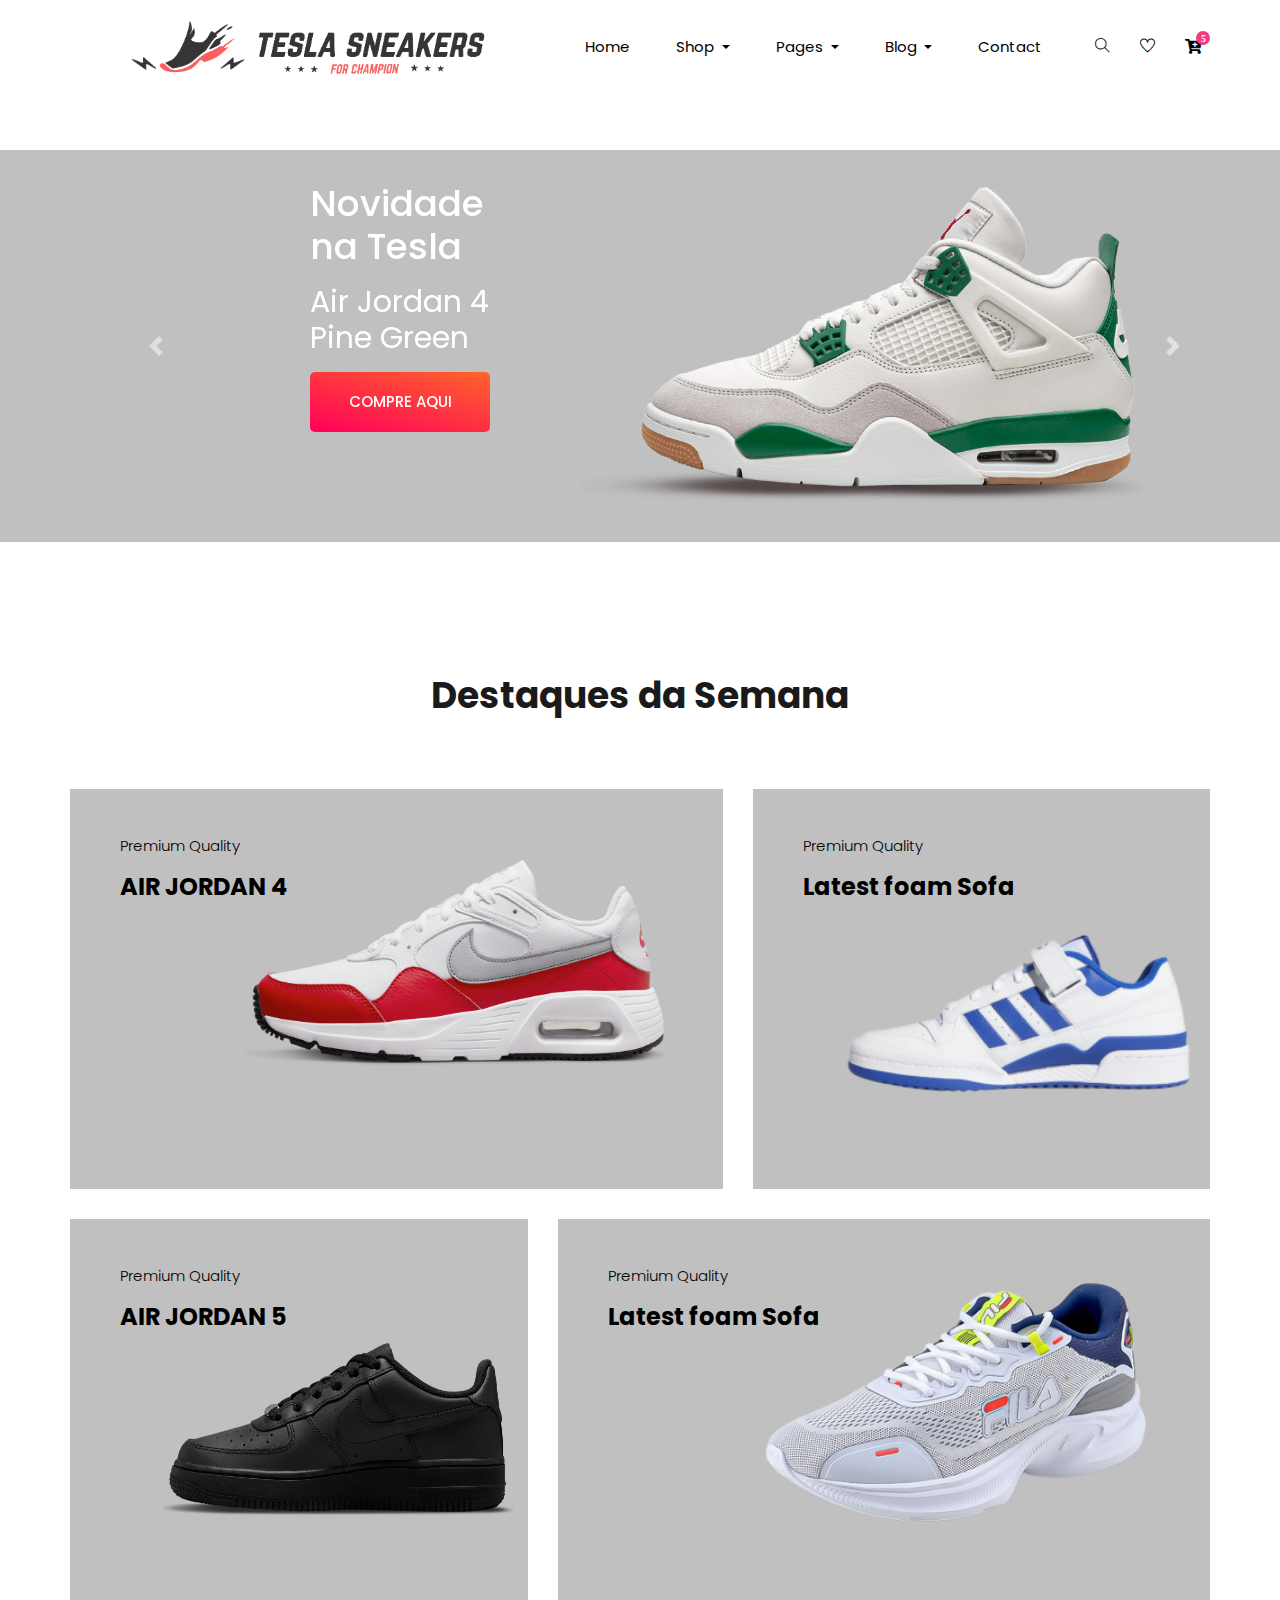
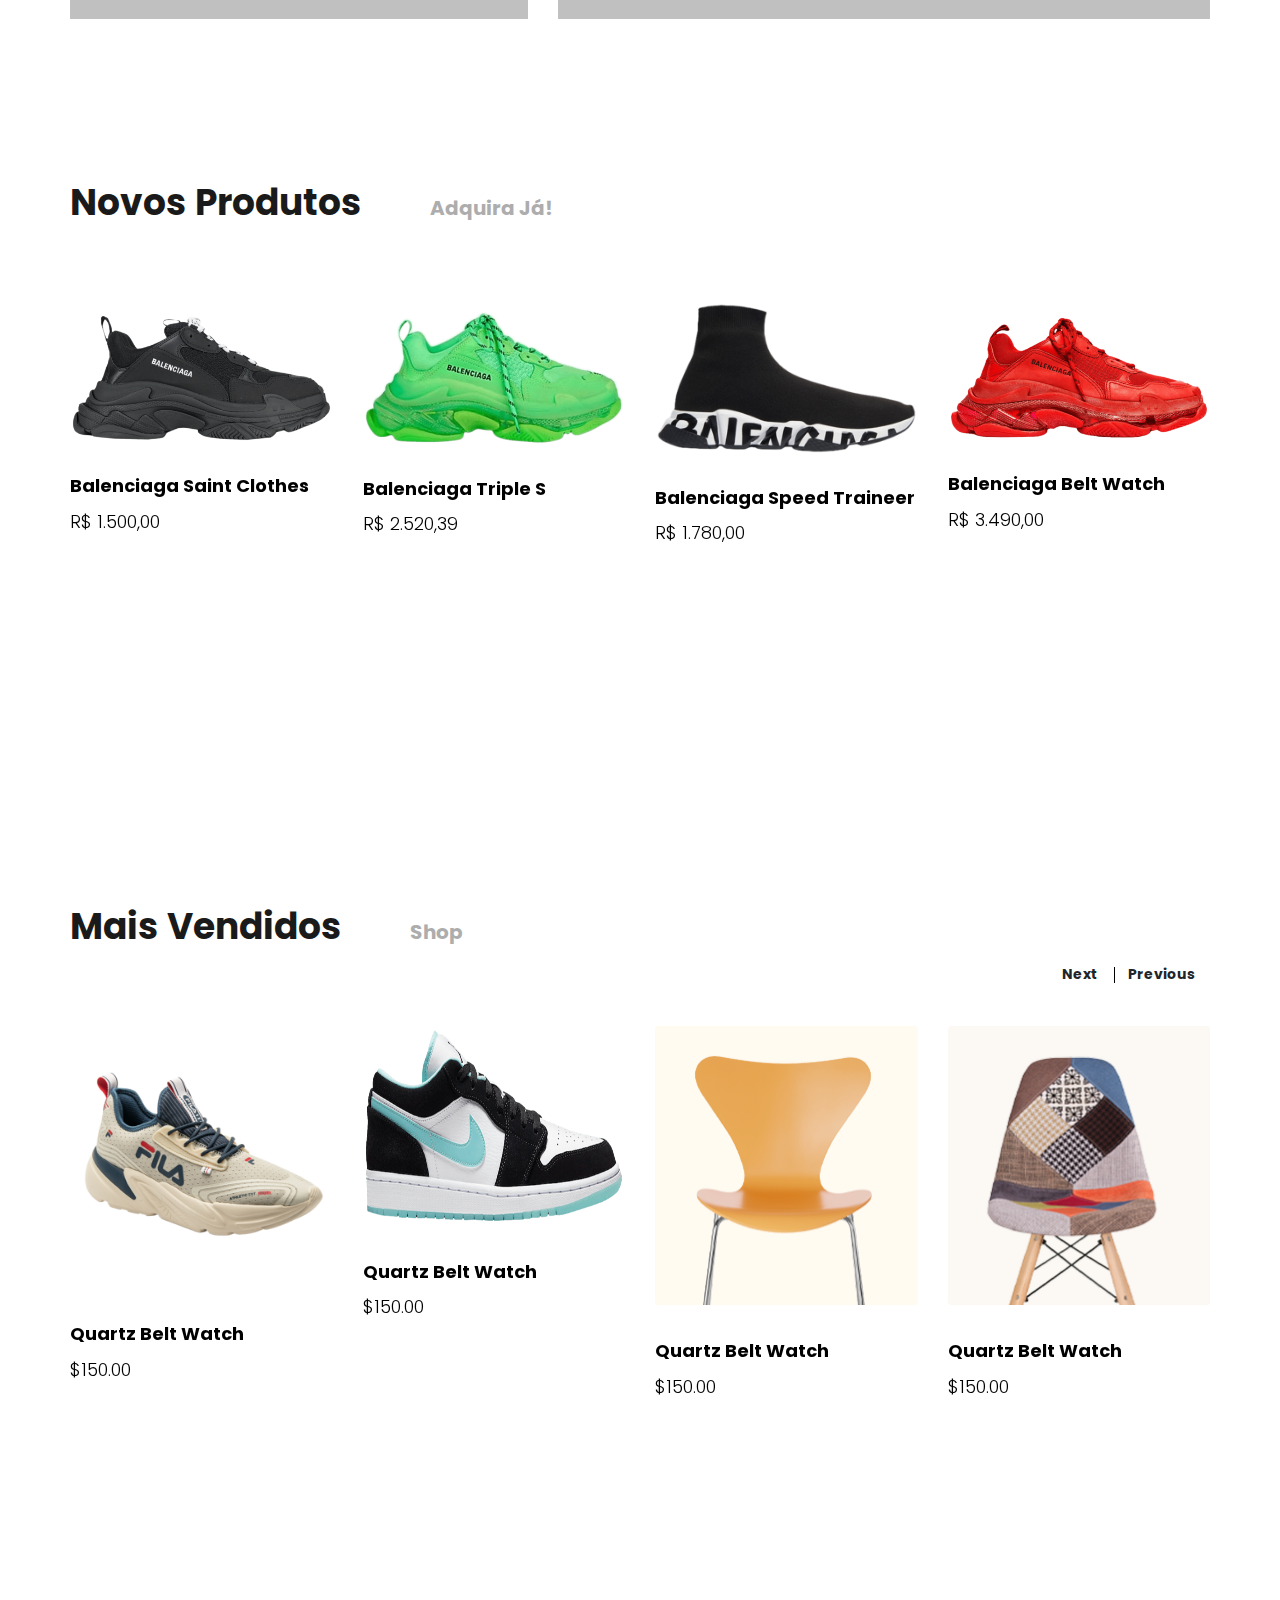
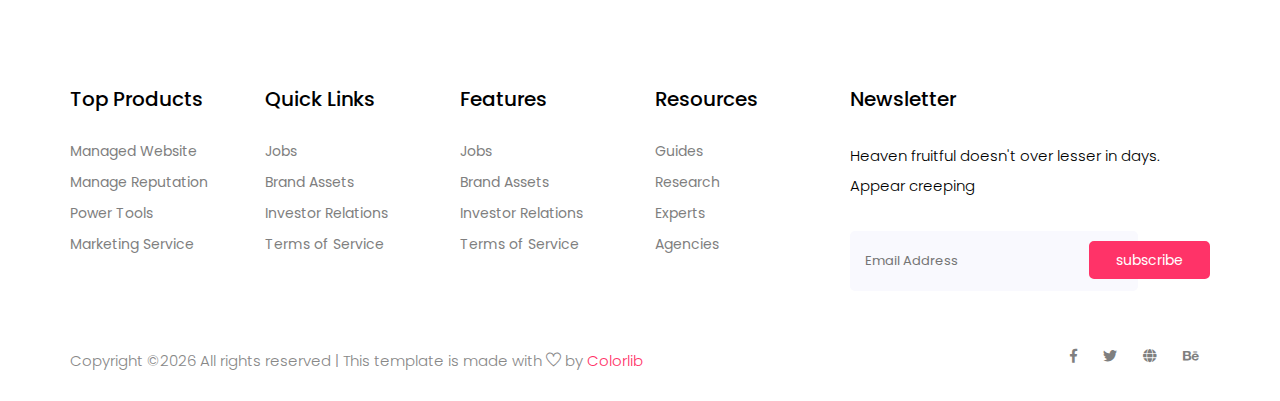
==== index.html @ b82024e3 "Initial commit" ====
<!doctype html>
<html lang="pt_BR"> <!--AMOROLA-->  

    <head>
        <!-- Required meta tags -->
        <meta charset="utf-8">
        <meta name="viewport" content="width=device-width, initial-scale=1, shrink-to-fit=no">
        <title>Tesla Sneakers</title>
        <link rel="icon" href="img/favicon.png">
        <link href="https://cdn.jsdelivr.net/npm/bootstrap@5.3.0-alpha3/dist/css/bootstrap.min.css" rel="stylesheet" integrity="sha384-KK94CHFLLe+nY2dmCWGMq91rCGa5gtU4mk92HdvYe+M/SXH301p5ILy+dN9+nJOZ" crossorigin="anonymous">
        <!-- Bootstrap CSS -->
        <link rel="stylesheet" href="css/bootstrap.min.css">
        <!-- animate CSS -->
        <link rel="stylesheet" href="css/animate.css">
        <!-- owl carousel CSS -->
        <link rel="stylesheet" href="css/owl.carousel.min.css">
        <!-- font awesome CSS -->
        <link rel="stylesheet" href="css/all.css">
        <!-- flaticon CSS -->
        <link rel="stylesheet" href="css/flaticon.css">
        <link rel="stylesheet" href="css/themify-icons.css">
        <!-- font awesome CSS -->
        <link rel="stylesheet" href="css/magnific-popup.css">
        <!-- swiper CSS -->
        <link rel="stylesheet" href="css/slick.css">
        <!-- style CSS -->
        <link rel="stylesheet" href="css/style.css">
    </head>

    <body>
        <!--::header part start::-->
        <header class="main_menu home_menu">
            <div class="container">
                <div class="row align-items-center">
                    <div class="col-lg-12">
                        <nav class="navbar navbar-expand-lg navbar-light">
                            <a class="navbar-brand" href="index.html"> <img src="img/logos/Logo_Samuel_116x23-2_preto.png" alt="logo"> </a>
                            <button class="navbar-toggler" type="button" data-toggle="collapse"
                                data-target="#navbarSupportedContent" aria-controls="navbarSupportedContent"
                                aria-expanded="false" aria-label="Toggle navigation">
                                <span class="menu_icon"><i class="fas fa-bars"></i></span>
                            </button>

                            <div class="collapse navbar-collapse main-menu-item" id="navbarSupportedContent">
                                <ul class="navbar-nav">
                                    <li class="nav-item">
                                        <a class="nav-link" href="index.html">Home</a>
                                    </li>
                                    <li class="nav-item dropdown">
                                        <a class="nav-link dropdown-toggle" href="blog.html" id="navbarDropdown_1"
                                            role="button" data-toggle="dropdown" aria-haspopup="true" aria-expanded="false">
                                            Shop
                                        </a>
                                        <div class="dropdown-menu" aria-labelledby="navbarDropdown_1">
                                            <a class="dropdown-item" href="category.html"> shop category</a>
                                            <a class="dropdown-item" href="single-product.html">product details</a>
                                            
                                        </div>
                                    </li>
                                    <li class="nav-item dropdown">
                                        <a class="nav-link dropdown-toggle" href="blog.html" id="navbarDropdown_3"
                                            role="button" data-toggle="dropdown" aria-haspopup="true" aria-expanded="false">
                                            pages
                                        </a>
                                        <div class="dropdown-menu" aria-labelledby="navbarDropdown_2">
                                            <a class="dropdown-item" href="login.html"> login</a>
                                            <a class="dropdown-item" href="tracking.html">tracking</a>
                                            <a class="dropdown-item" href="checkout.html">product checkout</a>
                                            <a class="dropdown-item" href="cart.html">shopping cart</a>
                                            <a class="dropdown-item" href="confirmation.html">confirmation</a>
                                            <a class="dropdown-item" href="elements.html">elements</a>
                                        </div>
                                    </li>
                                    <li class="nav-item dropdown">
                                        <a class="nav-link dropdown-toggle" href="blog.html" id="navbarDropdown_2"
                                            role="button" data-toggle="dropdown" aria-haspopup="true" aria-expanded="false">
                                            blog
                                        </a>
                                        <div class="dropdown-menu" aria-labelledby="navbarDropdown_2">
                                            <a class="dropdown-item" href="blog.html"> blog</a>
                                            <a class="dropdown-item" href="single-blog.html">Single blog</a>
                                        </div>
                                    </li>
                                    
                                    <li class="nav-item">
                                        <a class="nav-link" href="contact.html">Contact</a>
                                    </li>
                                </ul>
                            </div>
                            <div class="hearer_icon d-flex">
                                <a id="search_1" href="javascript:void(0)"><i class="ti-search"></i></a>
                                <a href=""><i class="ti-heart"></i></a>
                                <div class="dropdown cart">
                                    <a class="dropdown-toggle" href="#" id="navbarDropdown3" role="button"
                                        data-toggle="dropdown" aria-haspopup="true" aria-expanded="false">
                                        <i class="fas fa-cart-plus"></i>
                                    </a>
                                    <!-- <div class="dropdown-menu" aria-labelledby="navbarDropdown">
                                        <div class="single_product">
        
                                        </div>
                                    </div> -->
                                    
                                </div>
                            </div>
                        </nav>
                    </div>
                </div>
            </div>
            <div class="search_input" id="search_input_box">
                <div class="container ">
                    <form class="d-flex justify-content-between search-inner">
                        <input type="text" class="form-control" id="search_input" placeholder="Search Here">
                        <button type="submit" class="btn"></button>
                        <span class="ti-close" id="close_search" title="Close Search"></span>
                    </form>
                </div>
            </div>
        </header>
        <!-- Header part end-->

        <!-- banner part start - SLIDER-->
        <section class="banner_part">
            <div class="container">
                <div class="row align-items-center">
                    <div class="col-lg-12">
                        <div id="carouselExampleControls" class="carousel slide" data-ride="carousel">
                            <div class="carousel-inner">
                                <div class="carousel-item active">
                                    <div class="row">
                                        <div class="col-lg-5 col-md-8">
                                            <div class="banner_text">
                                                <div class="banner_text_iner">
                                                    <h1 class="banner_text_iner_titulo"> Novidade na Tesla </h1> 
                                                    <h2 class="banner_text_iner_subtitulo">Air Jordan 4 Pine Green</h2>
                                                    <p class="banner_text_iner_texto"> </p>
                                                    <a href="#" class="btn_2">Compre Aqui</a>
                                                </div>
                                            </div>
                                        </div>
                                        <div class="col-lg-7 col-md-4">
                                            <img class="d-block w-100" src="img/airjordan4-pinegreen.png" alt="Tênis Air Jordan 4 Pine Green">
                                        </div>
                                    </div>
                                </div>
                                <div class="carousel-item">
                                    <div class="row">
                                        <div class="col-lg-5 col-md-8">
                                            <div class="banner_text">
                                                <div class="banner_text_iner">
                                                    <h1 class="banner_text_iner_titulo">Air Jordan 4 </h1>
                                                    <h2 class="banner_text_iner_subtitulo"> Só aqui na Tesla </h2>
                                                    <p class="banner_text_iner_texto"></p>
                                                    <a href="#" class="btn_2">Compre Aqui</a>
                                                </div>
                                            </div>
                                        </div>
                                        <div class="col-lg-7 col-md-4">
                                            <img class="d-block w-100" src="img/photon-dust.png" alt="">
                                        </div>
                                    </div>
                                </div>
                                <div class="carousel-item">
                                    <div class="row">
                                        <div class="col-lg-5 col-md-8">
                                            <div class="banner_text">
                                                <div class="banner_text_iner">
                                                    <h1 class="banner_text_iner_titulo">Nike Dunk SB 58 Gulf</h1>
                                                    <p class="banner_text_iner_texto">texto do samuel</p>
                                                    <a href="#" class="btn_2">Compre Agora!</a>
                                                </div>
                                            </div>
                                        </div>
                                        <div class="col-lg-7 col-md-4">
                                            <img class="d-block w-100" src="img/dunksb.webp" alt="">
                                        </div>
                                    </div>
                                </div>
                            </div>
                            <a class="carousel-control-prev" href="#carouselExampleControls" role="button" data-slide="prev">
                                <span class="carousel-control-prev-icon" aria-hidden="true"></span>
                                <span class="sr-only">Anterior</span>
                            </a>
                            <a class="carousel-control-next" href="#carouselExampleControls" role="button" data-slide="next">
                                <span class="carousel-control-next-icon" aria-hidden="true"></span>
                                <span class="sr-only">Próximo</span>
                            </a>
                        </div>
                        
            </div>
        </section>
        <!-- banner part start-->

        <!-- feature_part start-->
        <section class="feature_part padding_top">
            <div class="container">
                <div class="row justify-content-center">
                    <div class="col-lg-8">
                        <div class="section_tittle text-center">
                            <h2>Destaques da Semana</h2>
                        </div>
                    </div>
                </div>
                <div class="row align-items-center justify-content-between">
                    <div class="col-lg-7 col-sm-6">
                        <div class="single_feature_post_text">
                            <p>Premium Quality</p>
                            <h3>AIR JORDAN 4</h3>
                            <a href="#" class="feature_btn"> Compre Agora <i class="fas fa-play"></i></a>
                            <img src="img/penis/nike-air-max.png" width="500px" height="550px">
                        </div>
                    </div>
                    <div class="col-lg-5 col-sm-6">
                        <div class="single_feature_post_text">
                            <p>Premium Quality</p>
                            <h3>Latest foam Sofa</h3>
                            <a href="#" class="feature_btn">Compre Agora <i class="fas fa-play"></i></a>
                            <img src="img/penis/1862021181728295.png" width="350px" height="350px">
                        </div>
                    </div>
                    <div class="col-lg-5 col-sm-6">
                        <div class="single_feature_post_text">
                            <p>Premium Quality</p>
                            <h3>AIR JORDAN 5</h3>
                            <a href="#" class="feature_btn">Compre Agora <i class="fas fa-play"></i></a>
                            <img src="img/penis/nike-air-force-gs.png" width="350px" height="380px" >
                        </div>
                    </div>
                    <div class="col-lg-7 col-sm-6">
                        <div class="single_feature_post_text">
                            <p>Premium Quality</p>
                            <h3>Latest foam Sofa</h3>
                            <a href="#" class="feature_btn">Compre Agora <i class="fas fa-play"></i></a>
                            <img src="img/penis/fila-lancer.png" width="450px" height="450px">
                        </div>
                    </div>
                </div>
            </div>
        </section>
        <!-- upcoming_event part start-->

        <!-- product_list start-->
        <section class="product_list section_padding">
            <div class="container">
                <div class="row justify-content-center">
                    <div class="col-lg-12">
                        <div class="section_tittle text-center">
                            <h2>Novos Produtos <span> Adquira Já! </span></h2>
                        </div>
                    </div>
                </div>
                <div class="row">
                    <div class="col-lg-12">
                        <div class="product_list_slider owl-carousel">
                            <div class="single_product_list_slider">
                                <div class="row align-items-center justify-content-between">
                                    <div class="col-lg-3 col-sm-6">
                                        <div class="single_product_item">
                                            <img src="img/penis/Balenciada-saint-clothings.png" alt="">
                                            <div class="single_product_text">
                                                <h4>Balenciaga Saint Clothes</h4>
                                                <h3>R$ 1.500,00</h3>
                                                <a href="#" class="add_cart">+ Adicionar ao carrinho<i class="ti-heart"></i></a>
                                            </div>
                                        </div>
                                    </div>
                                    <div class="col-lg-3 col-sm-6">
                                        <div class="single_product_item">
                                            <img src="img/penis/balenciaga-triple-s.png" alt="">
                                            <div class="single_product_text">
                                                <h4>Balenciaga Triple S</h4>
                                                <h3>R$ 2.520,39</h3>
                                                <a href="#" class="add_cart">+ Adicionar ao carrinho<i class="ti-heart"></i></a>
                                            </div>
                                        </div>
                                    </div>
                                    <div class="col-lg-3 col-sm-6">
                                        <div class="single_product_item">
                                            <img src="img/penis/balenciaga-speed-trainer.png" alt="">
                                            <div class="single_product_text">
                                                <h4>Balenciaga Speed Traineer</h4>
                                                <h3>R$ 1.780,00</h3>
                                                <a href="#" class="add_cart">+ Adicionar ao carrinho<i class="ti-heart"></i></a>
                                            </div>
                                        </div>
                                    </div>
                                    <div class="col-lg-3 col-sm-6">
                                        <div class="single_product_item">
                                            <img src="img/penis/balenciaga- red.png" alt="">
                                            <div class="single_product_text">
                                                <h4>Balenciaga Belt Watch</h4>
                                                <h3>R$ 3.490,00</h3>
                                                <a href="#" class="add_cart">+ Adicionar ao carrinho<i class="ti-heart"></i></a>
                                            </div>
                                        </div>
                                    </div>
                                </div>
                            </div>
                        </div>
                    </div>
                </div>
            </div>
        </section>
        <!-- product_list part start-->


        <!-- product_list part start-->
        <section class="product_list best_seller section_padding">
            <div class="container">
                <div class="row justify-content-center">
                    <div class="col-lg-12">
                        <div class="section_tittle text-center">
                            <h2>Mais Vendidos <span>shop</span></h2>
                        </div>
                    </div>
                </div>
                <div class="row align-items-center justify-content-between">
                    <div class="col-lg-12">
                        <div class="best_product_slider owl-carousel">
                            <div class="single_product_item">
                                <img src="img/penis/fila-changer.png" alt="">
                                <div class="single_product_text">
                                    <h4>Quartz Belt Watch</h4>
                                    <h3>$150.00</h3>
                                </div>
                            </div>
                            <div class="single_product_item">
                                <img src="img/penis/nike air jordan 1.png" width="200px" height="200px">
                                <div class="single_product_text">
                                    <h4>Quartz Belt Watch</h4>
                                    <h3>$150.00</h3>
                                </div>
                            </div>
                            <div class="single_product_item">
                                <img src="img/product/product_3.png" alt="">
                                <div class="single_product_text">
                                    <h4>Quartz Belt Watch</h4>
                                    <h3>$150.00</h3>
                                </div>
                            </div>
                            <div class="single_product_item">
                                <img src="img/product/product_4.png" alt="">
                                <div class="single_product_text">
                                    <h4>Quartz Belt Watch</h4>
                                    <h3>$150.00</h3>
                                </div>
                            </div>
                            <div class="single_product_item">
                                <img src="img/product/product_5.png" alt="">
                                <div class="single_product_text">
                                    <h4>Quartz Belt Watch</h4>
                                    <h3>$150.00</h3>
                                </div>
                            </div>
                        </div>
                    </div>
                </div>
            </div>
        </section>
        <!-- product_list part end-->


    

        <!--::footer_part start::-->
        <footer class="footer_part">
            <div class="container">
                <div class="row justify-content-around">
                    <div class="col-sm-6 col-lg-2">
                        <div class="single_footer_part">
                            <h4>Top Products</h4>
                            <ul class="list-unstyled">
                                <li><a href="">Managed Website</a></li>
                                <li><a href="">Manage Reputation</a></li>
                                <li><a href="">Power Tools</a></li>
                                <li><a href="">Marketing Service</a></li>
                            </ul>
                        </div>
                    </div>
                    <div class="col-sm-6 col-lg-2">
                        <div class="single_footer_part">
                            <h4>Quick Links</h4>
                            <ul class="list-unstyled">
                                <li><a href="">Jobs</a></li>
                                <li><a href="">Brand Assets</a></li>
                                <li><a href="">Investor Relations</a></li>
                                <li><a href="">Terms of Service</a></li>
                            </ul>
                        </div>
                    </div>
                    <div class="col-sm-6 col-lg-2">
                        <div class="single_footer_part">
                            <h4>Features</h4>
                            <ul class="list-unstyled">
                                <li><a href="">Jobs</a></li>
                                <li><a href="">Brand Assets</a></li>
                                <li><a href="">Investor Relations</a></li>
                                <li><a href="">Terms of Service</a></li>
                            </ul>
                        </div>
                    </div>
                    <div class="col-sm-6 col-lg-2">
                        <div class="single_footer_part">
                            <h4>Resources</h4>
                            <ul class="list-unstyled">
                                <li><a href="">Guides</a></li>
                                <li><a href="">Research</a></li>
                                <li><a href="">Experts</a></li>
                                <li><a href="">Agencies</a></li>
                            </ul>
                        </div>
                    </div>
                    <div class="col-sm-6 col-lg-4">
                        <div class="single_footer_part">
                            <h4>Newsletter</h4>
                            <p>Heaven fruitful doesn't over lesser in days. Appear creeping
                            </p>
                            <div id="mc_embed_signup">
                                <form target="_blank"
                                    action="https://spondonit.us12.list-manage.com/subscribe/post?u=1462626880ade1ac87bd9c93a&amp;id=92a4423d01"
                                    method="get" class="subscribe_form relative mail_part">
                                    <input type="email" name="email" id="newsletter-form-email" placeholder="Email Address"
                                        class="placeholder hide-on-focus" onfocus="this.placeholder = ''"
                                        onblur="this.placeholder = ' Email Address '">
                                    <button type="submit" name="submit" id="newsletter-submit"
                                        class="email_icon newsletter-submit button-contactForm">subscribe</button>
                                    <div class="mt-10 info"></div>
                                </form>
                            </div>
                        </div>
                    </div>
                </div>
                
            </div>
            <div class="copyright_part">
                <div class="container">
                    <div class="row">
                        <div class="col-lg-8">
                            <div class="copyright_text">
                                <P><!-- Link back to Colorlib can't be removed. Template is licensed under CC BY 3.0. -->
    Copyright &copy;<script>document.write(new Date().getFullYear());</script> All rights reserved | This template is made with <i class="ti-heart" aria-hidden="true"></i> by <a href="https://colorlib.com" target="_blank">Colorlib</a>
    <!-- Link back to Colorlib can't be removed. Template is licensed under CC BY 3.0. --></P>
                            </div>
                        </div>
                        <div class="col-lg-4">
                            <div class="footer_icon social_icon">
                                <ul class="list-unstyled">
                                    <li><a href="#" class="single_social_icon"><i class="fab fa-facebook-f"></i></a></li>
                                    <li><a href="#" class="single_social_icon"><i class="fab fa-twitter"></i></a></li>
                                    <li><a href="#" class="single_social_icon"><i class="fas fa-globe"></i></a></li>
                                    <li><a href="#" class="single_social_icon"><i class="fab fa-behance"></i></a></li>
                                </ul>
                            </div>
                        </div>
                    </div>
                </div>
            </div>
        </footer>
        <!--::footer_part end::-->

        <!-- jquery plugins here-->
        <script src="js/jquery-1.12.1.min.js"></script>
        <!-- popper js -->
        <script src="js/popper.min.js"></script>
        <!-- bootstrap js -->
        <script src="js/bootstrap.min.js"></script>
        <!-- easing js -->
        <script src="js/jquery.magnific-popup.js"></script>
        <!-- swiper js -->
        <script src="js/swiper.min.js"></script>
        <!-- swiper js -->
        <script src="js/masonry.pkgd.js"></script>
        <!-- particles js -->
        <script src="js/owl.carousel.min.js"></script>
        <script src="js/jquery.nice-select.min.js"></script>
        <!-- slick js -->
        <script src="js/slick.min.js"></script>
        <script src="js/jquery.counterup.min.js"></script>
        <script src="js/waypoints.min.js"></script>
        <script src="js/contact.js"></script>
        <script src="js/jquery.ajaxchimp.min.js"></script>
        <script src="js/jquery.form.js"></script>
        <script src="js/jquery.validate.min.js"></script>
        <script src="js/mail-script.js"></script>
        <!-- custom js -->
        <script src="js/custom.js"></script>
        <!-- js bootstrap -->
        <script src="https://cdn.jsdelivr.net/npm/bootstrap@5.3.0-alpha3/dist/js/bootstrap.bundle.min.js" integrity="sha384-ENjdO4Dr2bkBIFxQpeoTz1HIcje39Wm4jDKdf19U8gI4ddQ3GYNS7NTKfAdVQSZe" crossorigin="anonymous"></script>
    </body>

</html>
---- css/flaticon.css ----
/*
  	Flaticon icon font: Flaticon
  	Creation date: 13/06/2019 05:10
  	*/

@font-face {
  font-family: "Flaticon";
  src: url("../fonts/Flaticon.eot");
  src: url("../fonts/Flaticon.eot?#iefix") format("embedded-opentype"),
       url("../fonts/Flaticon.woff2") format("woff2"),
       url("../fonts/Flaticon.woff") format("woff"),
       url("../fonts/Flaticon.ttf") format("truetype"),
       url("../fonts/Flaticon.svg#Flaticon") format("svg");
  font-weight: normal;
  font-style: normal;
}

@media screen and (-webkit-min-device-pixel-ratio:0) {
  @font-face {
    font-family: "Flaticon";
    src: url("./Flaticon.svg#Flaticon") format("svg");
  }
}

[class^="flaticon-"]:before, [class*=" flaticon-"]:before,
[class^="flaticon-"]:after, [class*=" flaticon-"]:after {   
  font-family: Flaticon;
        font-size: 20px;
font-style: normal;
}

.flaticon-right-arrow:before { content: "\f100"; }
---- css/themify-icons.css ----
@font-face {
	font-family: 'themify';
	src:url('../fonts/themify.eot?-fvbane');
	src:url('../fonts/themify.eot?#iefix-fvbane') format('embedded-opentype'),
		url('../fonts/themify.woff?-fvbane') format('woff'),
		url('../fonts/themify.ttf?-fvbane') format('truetype'),
		url('../fonts/themify.svg?-fvbane#themify') format('svg');
	font-weight: normal;
	font-style: normal;
}

[class^="ti-"], [class*=" ti-"] {
	font-family: 'themify';
	speak: none;
	font-style: normal;
	font-weight: normal;
	font-variant: normal;
	text-transform: none;
	line-height: 1;

	/* Better Font Rendering =========== */
	-webkit-font-smoothing: antialiased;
	-moz-osx-font-smoothing: grayscale;
}

.ti-wand:before {
	content: "\e600";
}
.ti-volume:before {
	content: "\e601";
}
.ti-user:before {
	content: "\e602";
}
.ti-unlock:before {
	content: "\e603";
}
.ti-unlink:before {
	content: "\e604";
}
.ti-trash:before {
	content: "\e605";
}
.ti-thought:before {
	content: "\e606";
}
.ti-target:before {
	content: "\e607";
}
.ti-tag:before {
	content: "\e608";
}
.ti-tablet:before {
	content: "\e609";
}
.ti-star:before {
	content: "\e60a";
}
.ti-spray:before {
	content: "\e60b";
}
.ti-signal:before {
	content: "\e60c";
}
.ti-shopping-cart:before {
	content: "\e60d";
}
.ti-shopping-cart-full:before {
	content: "\e60e";
}
.ti-settings:before {
	content: "\e60f";
}
.ti-search:before {
	content: "\e610";
}
.ti-zoom-in:before {
	content: "\e611";
}
.ti-zoom-out:before {
	content: "\e612";
}
.ti-cut:before {
	content: "\e613";
}
.ti-ruler:before {
	content: "\e614";
}
.ti-ruler-pencil:before {
	content: "\e615";
}
.ti-ruler-alt:before {
	content: "\e616";
}
.ti-bookmark:before {
	content: "\e617";
}
.ti-bookmark-alt:before {
	content: "\e618";
}
.ti-reload:before {
	content: "\e619";
}
.ti-plus:before {
	content: "\e61a";
}
.ti-pin:before {
	content: "\e61b";
}
.ti-pencil:before {
	content: "\e61c";
}
.ti-pencil-alt:before {
	content: "\e61d";
}
.ti-paint-roller:before {
	content: "\e61e";
}
.ti-paint-bucket:before {
	content: "\e61f";
}
.ti-na:before {
	content: "\e620";
}
.ti-mobile:before {
	content: "\e621";
}
.ti-minus:before {
	content: "\e622";
}
.ti-medall:before {
	content: "\e623";
}
.ti-medall-alt:before {
	content: "\e624";
}
.ti-marker:before {
	content: "\e625";
}
.ti-marker-alt:before {
	content: "\e626";
}
.ti-arrow-up:before {
	content: "\e627";
}
.ti-arrow-right:before {
	content: "\e628";
}
.ti-arrow-left:before {
	content: "\e629";
}
.ti-arrow-down:before {
	content: "\e62a";
}
.ti-lock:before {
	content: "\e62b";
}
.ti-location-arrow:before {
	content: "\e62c";
}
.ti-link:before {
	content: "\e62d";
}
.ti-layout:before {
	content: "\e62e";
}
.ti-layers:before {
	content: "\e62f";
}
.ti-layers-alt:before {
	content: "\e630";
}
.ti-key:before {
	content: "\e631";
}
.ti-import:before {
	content: "\e632";
}
.ti-image:before {
	content: "\e633";
}
.ti-heart:before {
	content: "\e634";
}
.ti-heart-broken:before {
	content: "\e635";
}
.ti-hand-stop:before {
	content: "\e636";
}
.ti-hand-open:before {
	content: "\e637";
}
.ti-hand-drag:before {
	content: "\e638";
}
.ti-folder:before {
	content: "\e639";
}
.ti-flag:before {
	content: "\e63a";
}
.ti-flag-alt:before {
	content: "\e63b";
}
.ti-flag-alt-2:before {
	content: "\e63c";
}
.ti-eye:before {
	content: "\e63d";
}
.ti-export:before {
	content: "\e63e";
}
.ti-exchange-vertical:before {
	content: "\e63f";
}
.ti-desktop:before {
	content: "\e640";
}
.ti-cup:before {
	content: "\e641";
}
.ti-crown:before {
	content: "\e642";
}
.ti-comments:before {
	content: "\e643";
}
.ti-comment:before {
	content: "\e644";
}
.ti-comment-alt:before {
	content: "\e645";
}
.ti-close:before {
	content: "\e646";
}
.ti-clip:before {
	content: "\e647";
}
.ti-angle-up:before {
	content: "\e648";
}
.ti-angle-right:before {
	content: "\e649";
}
.ti-angle-left:before {
	content: "\e64a";
}
.ti-angle-down:before {
	content: "\e64b";
}
.ti-check:before {
	content: "\e64c";
}
.ti-check-box:before {
	content: "\e64d";
}
.ti-camera:before {
	content: "\e64e";
}
.ti-announcement:before {
	content: "\e64f";
}
.ti-brush:before {
	content: "\e650";
}
.ti-briefcase:before {
	content: "\e651";
}
.ti-bolt:before {
	content: "\e652";
}
.ti-bolt-alt:before {
	content: "\e653";
}
.ti-blackboard:before {
	content: "\e654";
}
.ti-bag:before {
	content: "\e655";
}
.ti-move:before {
	content: "\e656";
}
.ti-arrows-vertical:before {
	content: "\e657";
}
.ti-arrows-horizontal:before {
	content: "\e658";
}
.ti-fullscreen:before {
	content: "\e659";
}
.ti-arrow-top-right:before {
	content: "\e65a";
}
.ti-arrow-top-left:before {
	content: "\e65b";
}
.ti-arrow-circle-up:before {
	content: "\e65c";
}
.ti-arrow-circle-right:before {
	content: "\e65d";
}
.ti-arrow-circle-left:before {
	content: "\e65e";
}
.ti-arrow-circle-down:before {
	content: "\e65f";
}
.ti-angle-double-up:before {
	content: "\e660";
}
.ti-angle-double-right:before {
	content: "\e661";
}
.ti-angle-double-left:before {
	content: "\e662";
}
.ti-angle-double-down:before {
	content: "\e663";
}
.ti-zip:before {
	content: "\e664";
}
.ti-world:before {
	content: "\e665";
}
.ti-wheelchair:before {
	content: "\e666";
}
.ti-view-list:before {
	content: "\e667";
}
.ti-view-list-alt:before {
	content: "\e668";
}
.ti-view-grid:before {
	content: "\e669";
}
.ti-uppercase:before {
	content: "\e66a";
}
.ti-upload:before {
	content: "\e66b";
}
.ti-underline:before {
	content: "\e66c";
}
.ti-truck:before {
	content: "\e66d";
}
.ti-timer:before {
	content: "\e66e";
}
.ti-ticket:before {
	content: "\e66f";
}
.ti-thumb-up:before {
	content: "\e670";
}
.ti-thumb-down:before {
	content: "\e671";
}
.ti-text:before {
	content: "\e672";
}
.ti-stats-up:before {
	content: "\e673";
}
.ti-stats-down:before {
	content: "\e674";
}
.ti-split-v:before {
	content: "\e675";
}
.ti-split-h:before {
	content: "\e676";
}
.ti-smallcap:before {
	content: "\e677";
}
.ti-shine:before {
	content: "\e678";
}
.ti-shift-right:before {
	content: "\e679";
}
.ti-shift-left:before {
	content: "\e67a";
}
.ti-shield:before {
	content: "\e67b";
}
.ti-notepad:before {
	content: "\e67c";
}
.ti-server:before {
	content: "\e67d";
}
.ti-quote-right:before {
	content: "\e67e";
}
.ti-quote-left:before {
	content: "\e67f";
}
.ti-pulse:before {
	content: "\e680";
}
.ti-printer:before {
	content: "\e681";
}
.ti-power-off:before {
	content: "\e682";
}
.ti-plug:before {
	content: "\e683";
}
.ti-pie-chart:before {
	content: "\e684";
}
.ti-paragraph:before {
	content: "\e685";
}
.ti-panel:before {
	content: "\e686";
}
.ti-package:before {
	content: "\e687";
}
.ti-music:before {
	content: "\e688";
}
.ti-music-alt:before {
	content: "\e689";
}
.ti-mouse:before {
	content: "\e68a";
}
.ti-mouse-alt:before {
	content: "\e68b";
}
.ti-money:before {
	content: "\e68c";
}
.ti-microphone:before {
	content: "\e68d";
}
.ti-menu:before {
	content: "\e68e";
}
.ti-menu-alt:before {
	content: "\e68f";
}
.ti-map:before {
	content: "\e690";
}
.ti-map-alt:before {
	content: "\e691";
}
.ti-loop:before {
	content: "\e692";
}
.ti-location-pin:before {
	content: "\e693";
}
.ti-list:before {
	content: "\e694";
}
.ti-light-bulb:before {
	content: "\e695";
}
.ti-Italic:before {
	content: "\e696";
}
.ti-info:before {
	content: "\e697";
}
.ti-infinite:before {
	content: "\e698";
}
.ti-id-badge:before {
	content: "\e699";
}
.ti-hummer:before {
	content: "\e69a";
}
.ti-home:before {
	content: "\e69b";
}
.ti-help:before {
	content: "\e69c";
}
.ti-headphone:before {
	content: "\e69d";
}
.ti-harddrives:before {
	content: "\e69e";
}
.ti-harddrive:before {
	content: "\e69f";
}
.ti-gift:before {
	content: "\e6a0";
}
.ti-game:before {
	content: "\e6a1";
}
.ti-filter:before {
	content: "\e6a2";
}
.ti-files:before {
	content: "\e6a3";
}
.ti-file:before {
	content: "\e6a4";
}
.ti-eraser:before {
	content: "\e6a5";
}
.ti-envelope:before {
	content: "\e6a6";
}
.ti-download:before {
	content: "\e6a7";
}
.ti-direction:before {
	content: "\e6a8";
}
.ti-direction-alt:before {
	content: "\e6a9";
}
.ti-dashboard:before {
	content: "\e6aa";
}
.ti-control-stop:before {
	content: "\e6ab";
}
.ti-control-shuffle:before {
	content: "\e6ac";
}
.ti-control-play:before {
	content: "\e6ad";
}
.ti-control-pause:before {
	content: "\e6ae";
}
.ti-control-forward:before {
	content: "\e6af";
}
.ti-control-backward:before {
	content: "\e6b0";
}
.ti-cloud:before {
	content: "\e6b1";
}
.ti-cloud-up:before {
	content: "\e6b2";
}
.ti-cloud-down:before {
	content: "\e6b3";
}
.ti-clipboard:before {
	content: "\e6b4";
}
.ti-car:before {
	content: "\e6b5";
}
.ti-calendar:before {
	content: "\e6b6";
}
.ti-book:before {
	content: "\e6b7";
}
.ti-bell:before {
	content: "\e6b8";
}
.ti-basketball:before {
	content: "\e6b9";
}
.ti-bar-chart:before {
	content: "\e6ba";
}
.ti-bar-chart-alt:before {
	content: "\e6bb";
}
.ti-back-right:before {
	content: "\e6bc";
}
.ti-back-left:before {
	content: "\e6bd";
}
.ti-arrows-corner:before {
	content: "\e6be";
}
.ti-archive:before {
	content: "\e6bf";
}
.ti-anchor:before {
	content: "\e6c0";
}
.ti-align-right:before {
	content: "\e6c1";
}
.ti-align-left:before {
	content: "\e6c2";
}
.ti-align-justify:before {
	content: "\e6c3";
}
.ti-align-center:before {
	content: "\e6c4";
}
.ti-alert:before {
	content: "\e6c5";
}
.ti-alarm-clock:before {
	content: "\e6c6";
}
.ti-agenda:before {
	content: "\e6c7";
}
.ti-write:before {
	content: "\e6c8";
}
.ti-window:before {
	content: "\e6c9";
}
.ti-widgetized:before {
	content: "\e6ca";
}
.ti-widget:before {
	content: "\e6cb";
}
.ti-widget-alt:before {
	content: "\e6cc";
}
.ti-wallet:before {
	content: "\e6cd";
}
.ti-video-clapper:before {
	content: "\e6ce";
}
.ti-video-camera:before {
	content: "\e6cf";
}
.ti-vector:before {
	content: "\e6d0";
}
.ti-themify-logo:before {
	content: "\e6d1";
}
.ti-themify-favicon:before {
	content: "\e6d2";
}
.ti-themify-favicon-alt:before {
	content: "\e6d3";
}
.ti-support:before {
	content: "\e6d4";
}
.ti-stamp:before {
	content: "\e6d5";
}
.ti-split-v-alt:before {
	content: "\e6d6";
}
.ti-slice:before {
	content: "\e6d7";
}
.ti-shortcode:before {
	content: "\e6d8";
}
.ti-shift-right-alt:before {
	content: "\e6d9";
}
.ti-shift-left-alt:before {
	content: "\e6da";
}
.ti-ruler-alt-2:before {
	content: "\e6db";
}
.ti-receipt:before {
	content: "\e6dc";
}
.ti-pin2:before {
	content: "\e6dd";
}
.ti-pin-alt:before {
	content: "\e6de";
}
.ti-pencil-alt2:before {
	content: "\e6df";
}
.ti-palette:before {
	content: "\e6e0";
}
.ti-more:before {
	content: "\e6e1";
}
.ti-more-alt:before {
	content: "\e6e2";
}
.ti-microphone-alt:before {
	content: "\e6e3";
}
.ti-magnet:before {
	content: "\e6e4";
}
.ti-line-double:before {
	content: "\e6e5";
}
.ti-line-dotted:before {
	content: "\e6e6";
}
.ti-line-dashed:before {
	content: "\e6e7";
}
.ti-layout-width-full:before {
	content: "\e6e8";
}
.ti-layout-width-default:before {
	content: "\e6e9";
}
.ti-layout-width-default-alt:before {
	content: "\e6ea";
}
.ti-layout-tab:before {
	content: "\e6eb";
}
.ti-layout-tab-window:before {
	content: "\e6ec";
}
.ti-layout-tab-v:before {
	content: "\e6ed";
}
.ti-layout-tab-min:before {
	content: "\e6ee";
}
.ti-layout-slider:before {
	content: "\e6ef";
}
.ti-layout-slider-alt:before {
	content: "\e6f0";
}
.ti-layout-sidebar-right:before {
	content: "\e6f1";
}
.ti-layout-sidebar-none:before {
	content: "\e6f2";
}
.ti-layout-sidebar-left:before {
	content: "\e6f3";
}
.ti-layout-placeholder:before {
	content: "\e6f4";
}
.ti-layout-menu:before {
	content: "\e6f5";
}
.ti-layout-menu-v:before {
	content: "\e6f6";
}
.ti-layout-menu-separated:before {
	content: "\e6f7";
}
.ti-layout-menu-full:before {
	content: "\e6f8";
}
.ti-layout-media-right-alt:before {
	content: "\e6f9";
}
.ti-layout-media-right:before {
	content: "\e6fa";
}
.ti-layout-media-overlay:before {
	content: "\e6fb";
}
.ti-layout-media-overlay-alt:before {
	content: "\e6fc";
}
.ti-layout-media-overlay-alt-2:before {
	content: "\e6fd";
}
.ti-layout-media-left-alt:before {
	content: "\e6fe";
}
.ti-layout-media-left:before {
	content: "\e6ff";
}
.ti-layout-media-center-alt:before {
	content: "\e700";
}
.ti-layout-media-center:before {
	content: "\e701";
}
.ti-layout-list-thumb:before {
	content: "\e702";
}
.ti-layout-list-thumb-alt:before {
	content: "\e703";
}
.ti-layout-list-post:before {
	content: "\e704";
}
.ti-layout-list-large-image:before {
	content: "\e705";
}
.ti-layout-line-solid:before {
	content: "\e706";
}
.ti-layout-grid4:before {
	content: "\e707";
}
.ti-layout-grid3:before {
	content: "\e708";
}
.ti-layout-grid2:before {
	content: "\e709";
}
.ti-layout-grid2-thumb:before {
	content: "\e70a";
}
.ti-layout-cta-right:before {
	content: "\e70b";
}
.ti-layout-cta-left:before {
	content: "\e70c";
}
.ti-layout-cta-center:before {
	content: "\e70d";
}
.ti-layout-cta-btn-right:before {
	content: "\e70e";
}
.ti-layout-cta-btn-left:before {
	content: "\e70f";
}
.ti-layout-column4:before {
	content: "\e710";
}
.ti-layout-column3:before {
	content: "\e711";
}
.ti-layout-column2:before {
	content: "\e712";
}
.ti-layout-accordion-separated:before {
	content: "\e713";
}
.ti-layout-accordion-merged:before {
	content: "\e714";
}
.ti-layout-accordion-list:before {
	content: "\e715";
}
.ti-ink-pen:before {
	content: "\e716";
}
.ti-info-alt:before {
	content: "\e717";
}
.ti-help-alt:before {
	content: "\e718";
}
.ti-headphone-alt:before {
	content: "\e719";
}
.ti-hand-point-up:before {
	content: "\e71a";
}
.ti-hand-point-right:before {
	content: "\e71b";
}
.ti-hand-point-left:before {
	content: "\e71c";
}
.ti-hand-point-down:before {
	content: "\e71d";
}
.ti-gallery:before {
	content: "\e71e";
}
.ti-face-smile:before {
	content: "\e71f";
}
.ti-face-sad:before {
	content: "\e720";
}
.ti-credit-card:before {
	content: "\e721";
}
.ti-control-skip-forward:before {
	content: "\e722";
}
.ti-control-skip-backward:before {
	content: "\e723";
}
.ti-control-record:before {
	content: "\e724";
}
.ti-control-eject:before {
	content: "\e725";
}
.ti-comments-smiley:before {
	content: "\e726";
}
.ti-brush-alt:before {
	content: "\e727";
}
.ti-youtube:before {
	content: "\e728";
}
.ti-vimeo:before {
	content: "\e729";
}
.ti-twitter:before {
	content: "\e72a";
}
.ti-time:before {
	content: "\e72b";
}
.ti-tumblr:before {
	content: "\e72c";
}
.ti-skype:before {
	content: "\e72d";
}
.ti-share:before {
	content: "\e72e";
}
.ti-share-alt:before {
	content: "\e72f";
}
.ti-rocket:before {
	content: "\e730";
}
.ti-pinterest:before {
	content: "\e731";
}
.ti-new-window:before {
	content: "\e732";
}
.ti-microsoft:before {
	content: "\e733";
}
.ti-list-ol:before {
	content: "\e734";
}
.ti-linkedin:before {
	content: "\e735";
}
.ti-layout-sidebar-2:before {
	content: "\e736";
}
.ti-layout-grid4-alt:before {
	content: "\e737";
}
.ti-layout-grid3-alt:before {
	content: "\e738";
}
.ti-layout-grid2-alt:before {
	content: "\e739";
}
.ti-layout-column4-alt:before {
	content: "\e73a";
}
.ti-layout-column3-alt:before {
	content: "\e73b";
}
.ti-layout-column2-alt:before {
	content: "\e73c";
}
.ti-instagram:before {
	content: "\e73d";
}
.ti-google:before {
	content: "\e73e";
}
.ti-github:before {
	content: "\e73f";
}
.ti-flickr:before {
	content: "\e740";
}
.ti-facebook:before {
	content: "\e741";
}
.ti-dropbox:before {
	content: "\e742";
}
.ti-dribbble:before {
	content: "\e743";
}
.ti-apple:before {
	content: "\e744";
}
.ti-android:before {
	content: "\e745";
}
.ti-save:before {
	content: "\e746";
}
.ti-save-alt:before {
	content: "\e747";
}
.ti-yahoo:before {
	content: "\e748";
}
.ti-wordpress:before {
	content: "\e749";
}
.ti-vimeo-alt:before {
	content: "\e74a";
}
.ti-twitter-alt:before {
	content: "\e74b";
}
.ti-tumblr-alt:before {
	content: "\e74c";
}
.ti-trello:before {
	content: "\e74d";
}
.ti-stack-overflow:before {
	content: "\e74e";
}
.ti-soundcloud:before {
	content: "\e74f";
}
.ti-sharethis:before {
	content: "\e750";
}
.ti-sharethis-alt:before {
	content: "\e751";
}
.ti-reddit:before {
	content: "\e752";
}
.ti-pinterest-alt:before {
	content: "\e753";
}
.ti-microsoft-alt:before {
	content: "\e754";
}
.ti-linux:before {
	content: "\e755";
}
.ti-jsfiddle:before {
	content: "\e756";
}
.ti-joomla:before {
	content: "\e757";
}
.ti-html5:before {
	content: "\e758";
}
.ti-flickr-alt:before {
	content: "\e759";
}
.ti-email:before {
	content: "\e75a";
}
.ti-drupal:before {
	content: "\e75b";
}
.ti-dropbox-alt:before {
	content: "\e75c";
}
.ti-css3:before {
	content: "\e75d";
}
.ti-rss:before {
	content: "\e75e";
}
.ti-rss-alt:before {
	content: "\e75f";
}
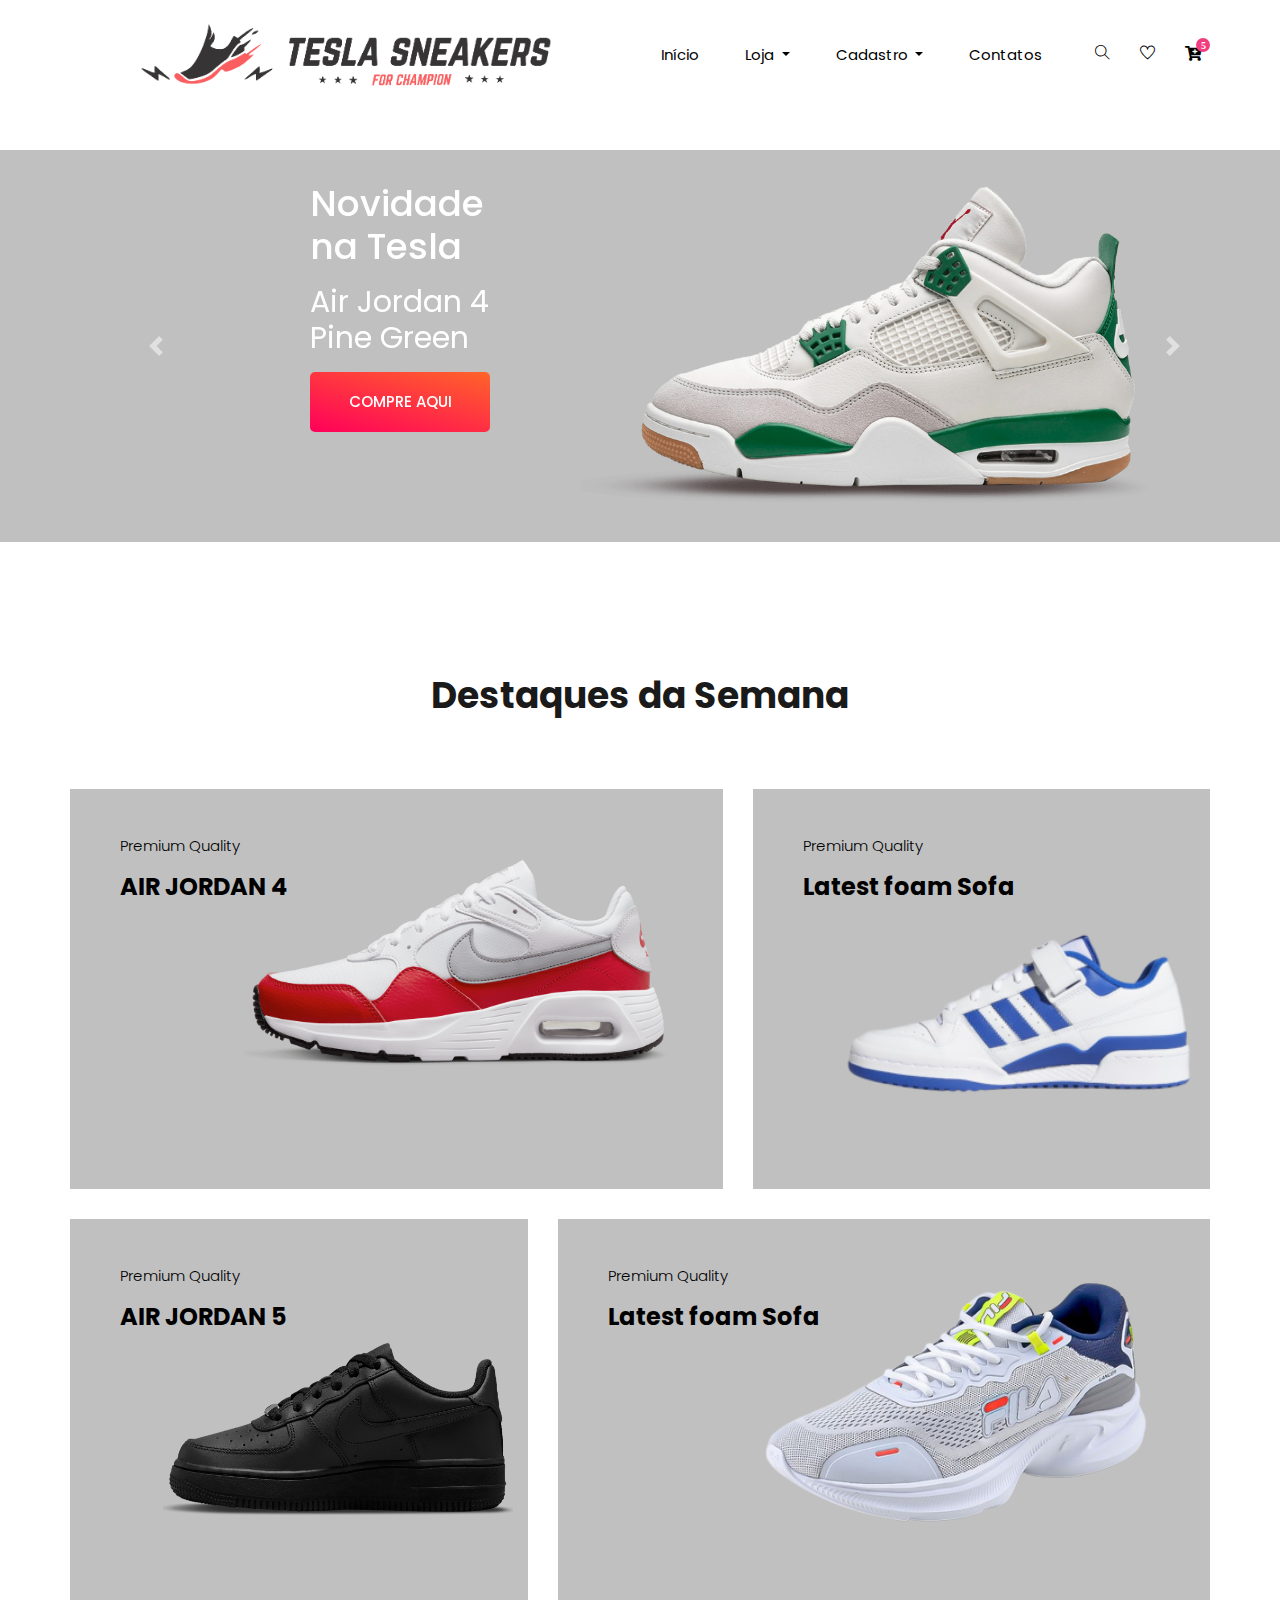
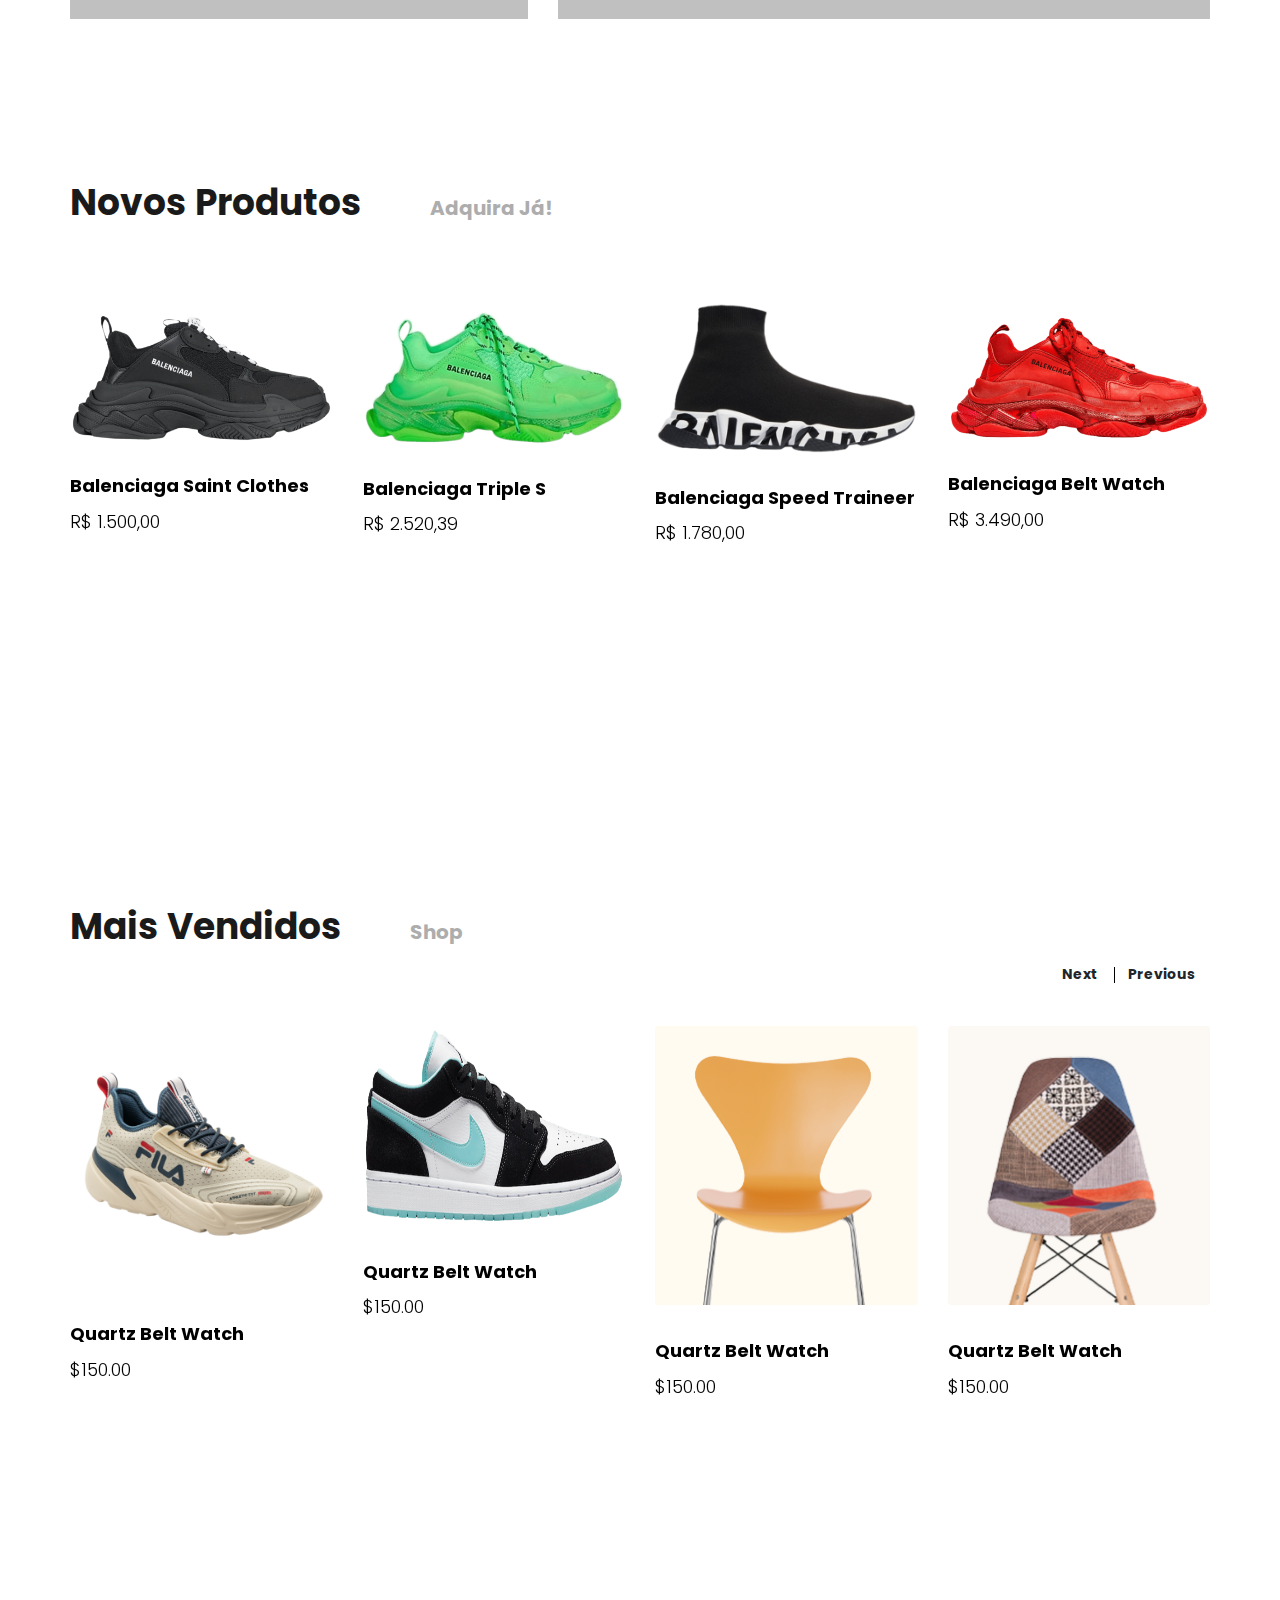
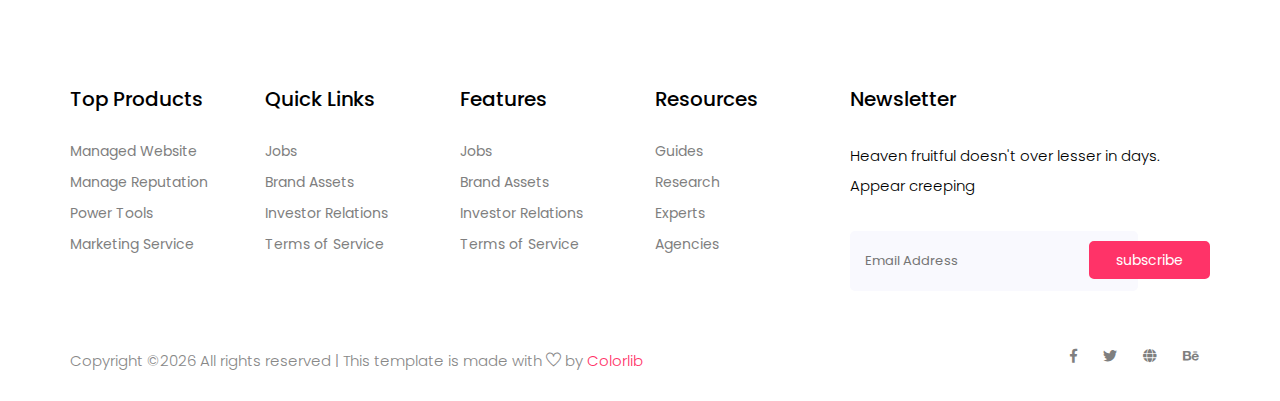
==== commit c4eb74a1: "update ecommerce2" ====
--- a/index.html
+++ b/index.html
@@ -44,34 +44,34 @@
                             <div class="collapse navbar-collapse main-menu-item" id="navbarSupportedContent">
                                 <ul class="navbar-nav">
                                     <li class="nav-item">
-                                        <a class="nav-link" href="index.html">Home</a>
+                                        <a class="nav-link" href="index.html">Início</a>
                                     </li>
                                     <li class="nav-item dropdown">
                                         <a class="nav-link dropdown-toggle" href="blog.html" id="navbarDropdown_1"
                                             role="button" data-toggle="dropdown" aria-haspopup="true" aria-expanded="false">
-                                            Shop
+                                            Loja
                                         </a>
                                         <div class="dropdown-menu" aria-labelledby="navbarDropdown_1">
-                                            <a class="dropdown-item" href="category.html"> shop category</a>
-                                            <a class="dropdown-item" href="single-product.html">product details</a>
+                                            <!-- <a class="dropdown-item" href="category.html"> shop category</a> -->
+                                            <a class="dropdown-item" href="single-product.html">Produtos</a>
                                             
                                         </div>
                                     </li>
                                     <li class="nav-item dropdown">
                                         <a class="nav-link dropdown-toggle" href="blog.html" id="navbarDropdown_3"
                                             role="button" data-toggle="dropdown" aria-haspopup="true" aria-expanded="false">
-                                            pages
+                                            Cadastro
                                         </a>
                                         <div class="dropdown-menu" aria-labelledby="navbarDropdown_2">
                                             <a class="dropdown-item" href="login.html"> login</a>
-                                            <a class="dropdown-item" href="tracking.html">tracking</a>
+                                            <!-- <a class="dropdown-item" href="tracking.html">tracking</a>
                                             <a class="dropdown-item" href="checkout.html">product checkout</a>
                                             <a class="dropdown-item" href="cart.html">shopping cart</a>
                                             <a class="dropdown-item" href="confirmation.html">confirmation</a>
-                                            <a class="dropdown-item" href="elements.html">elements</a>
+                                            <a class="dropdown-item" href="elements.html">elements</a> -->
                                         </div>
                                     </li>
-                                    <li class="nav-item dropdown">
+                                    <!-- <li class="nav-item dropdown">
                                         <a class="nav-link dropdown-toggle" href="blog.html" id="navbarDropdown_2"
                                             role="button" data-toggle="dropdown" aria-haspopup="true" aria-expanded="false">
                                             blog
@@ -80,10 +80,10 @@
                                             <a class="dropdown-item" href="blog.html"> blog</a>
                                             <a class="dropdown-item" href="single-blog.html">Single blog</a>
                                         </div>
-                                    </li>
+                                    </li> -->
                                     
                                     <li class="nav-item">
-                                        <a class="nav-link" href="contact.html">Contact</a>
+                                        <a class="nav-link" href="contact.html">Contatos</a>
                                     </li>
                                 </ul>
                             </div>
